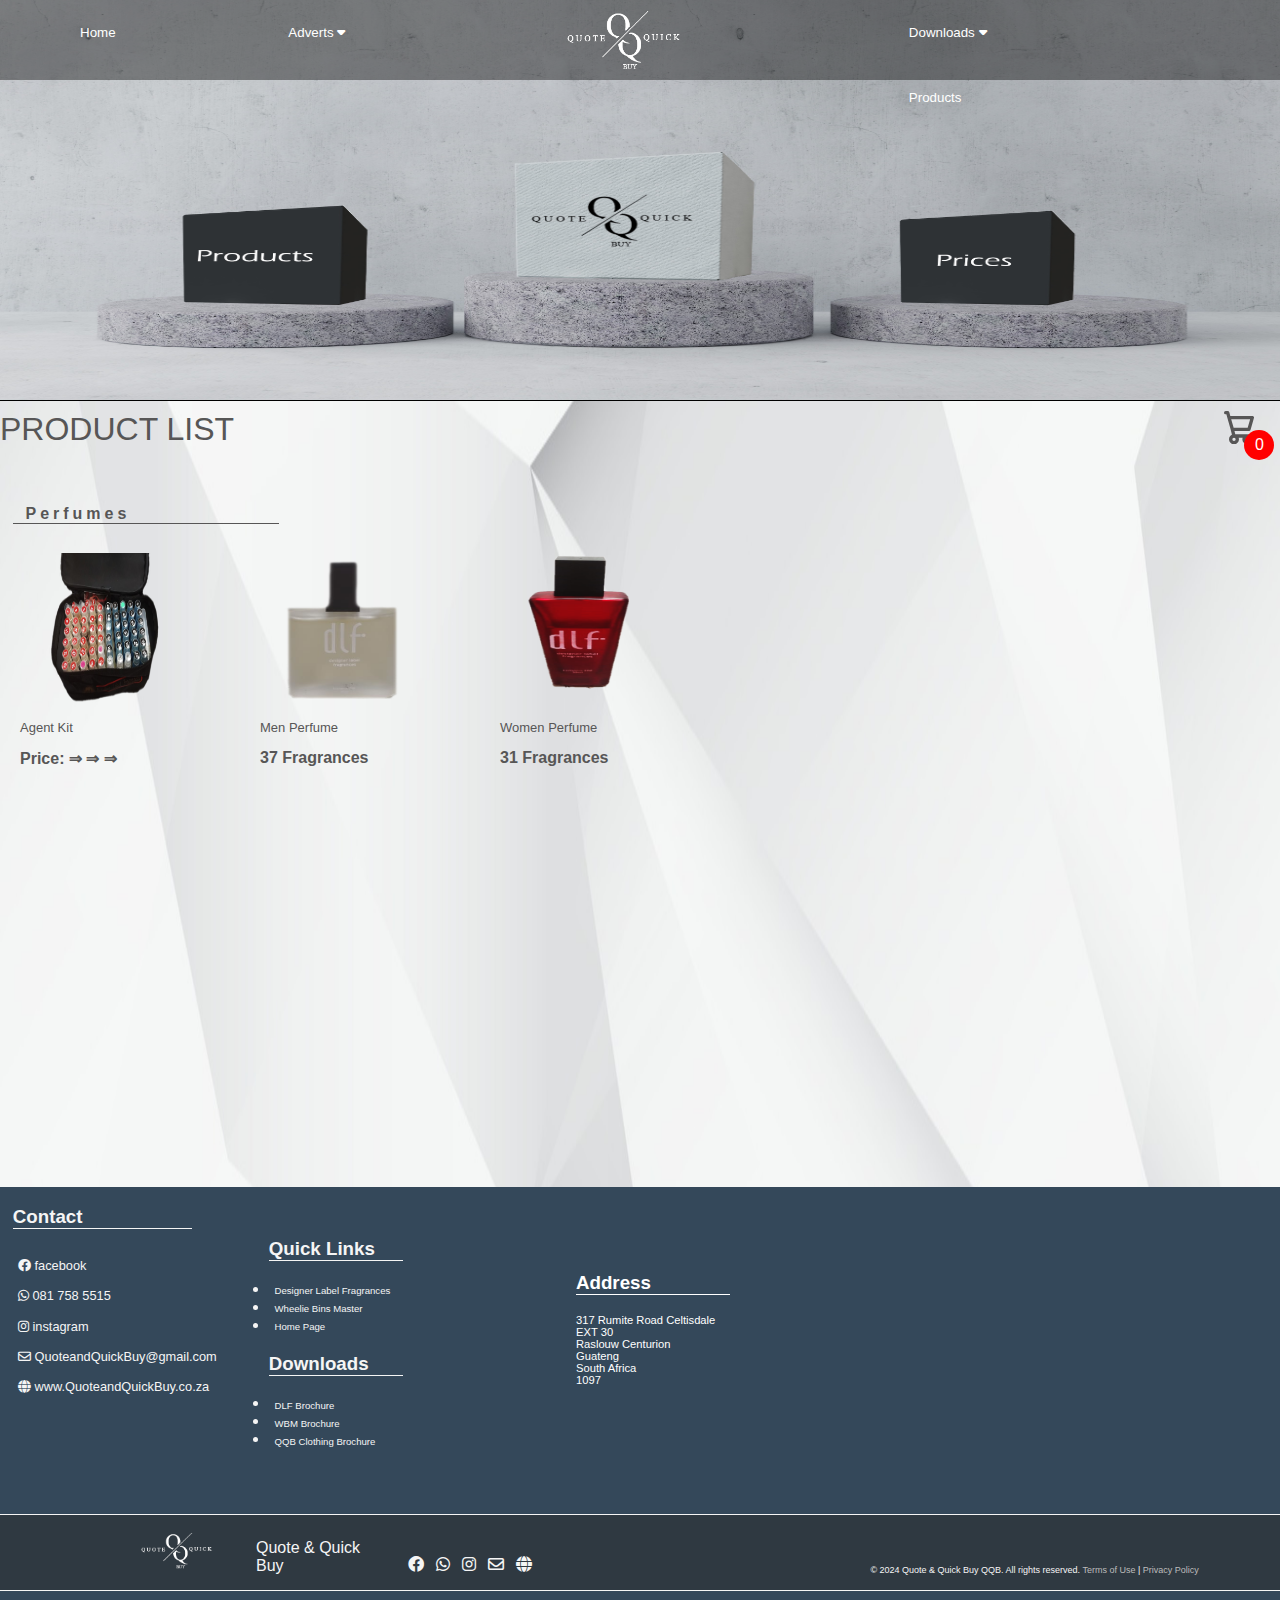
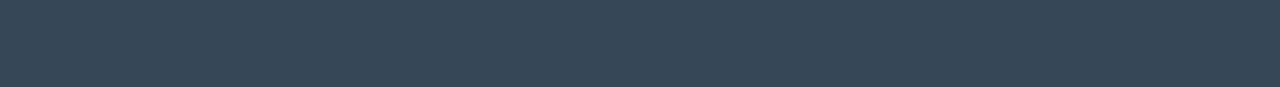
==== products.html @ 42e5ba8c "Add files via upload" ====
<!DOCTYPE html>

<html lang="en">
  <head>
    <meta charset="utf-8">
    <meta name="viewport" content="width=device-width, initial-scale=1">
    <link href="products.css" rel="stylesheet">
    <!-- <link rel="stylesheet" href="style.css"> -->
    <link rel="stylesheet" href="https://cdnjs.cloudflare.com/ajax/libs/font-awesome/4.7.0/css/font-awesome.min.css">
    <link rel="stylesheet" href="https://cdnjs.cloudflare.com/ajax/libs/font-awesome/6.0.0/css/all.min.css">
    <script src="navbarscript.js"></script>
    <title>QQB-Products</title>
  </head>
  <body>
    <div class="nav-body">
        <nav>
        <a class="logo1" href="#logo"></a>            
        <a href="cart_and_checkout-main/cart_and_checkout-main/index1.html">Home</a>

        <!-- <a href="#Adverts">Adverts</a> -->
        <div class="dropdown-adverts">
            <a href="#Adverts">Adverts <i class="fa fa-caret-down"></i></a>
            <div class="dropdown-content-adds">
                <!-- Add links inside the dropdown if needed -->
                <a href="DLF.html">Desginer Lable Fragrances</a>
                <a href="WBM.html">Wheelie Bin Master</a>
            </div>
        </div>
        
        <a class="logo" href="#logo"></a>

        <!-- <a href="DLF.html">Downloads</a> -->
        <div class="dropdown-downloads">
            <a href="#Adverts">Downloads <i class="fa fa-caret-down"></i></a>
            <div class="dropdown-content-docs">
                <!-- Add links inside the dropdown if needed -->
                <a href="Photos/Perfume/Brochure1.png"  target="_blank">DLF Brochure</a>
                <a href="Photos/bins/wheelibinmaster-brochure.png" target="_blank">WBM Brochure</a>
                <a href="Photos/Products/Clothing.png"  target="_blank">Clothing Brochure</a>
            </div>
        </div>
        <a href="#contact">Products</a>
        <a href="javascript:void(0);" class="icon" onclick="myFunction()" style="color: whitesmoke">
        &#9776;
        </a>
        </nav>
    </div>

    <div class="product-menu">
        <header>
            <div class="title">PRODUCT LIST</div>
            <div class="icon-cart">
                <svg aria-hidden="true" xmlns="http://www.w3.org/2000/svg" fill="none" viewBox="0 0 18 20">
                    <path stroke="currentColor" stroke-linecap="round" stroke-linejoin="round" stroke-width="2" d="M6 15a2 2 0 1 0 0 4 2 2 0 0 0 0-4Zm0 0h8m-8 0-1-4m9 4a2 2 0 1 0 0 4 2 2 0 0 0 0-4Zm-9-4h10l2-7H3m2 7L3 4m0 0-.792-3H1"/>
                </svg>
                <span>0</span>
            </div>
        </header>
        <div class="listProduct">
            <!-- item -->
        </div>
    </div>    

    <div class="product-menu">
        <div class="product-heading"><h4>Perfumes</h4></div>
        <div class="cosmetic-list">
         
            <div class="product" onclick="showDetails('product2.0')">
                <img src="Photos/Products/dlfkit.png" alt="">
                <p>Agent Kit</p>
                <h2>Price: &#8658; &#8658; &#8658; </h2>
            </div>
            <div class="perfumeDLF" id="product2.0">
                <h4>Item: DLFKIT</h4>
                <p>Qty: 68 Samples</p>
                <p>Size: 5ml per bottle</p>
                <p style="font-size: smaller;">Vist Advert: <a href="DLF.html">Designer Label Fragrances</a> for more information </p>
            </div>
         
            <div class="product" onclick="showDetails('product2.1')">
                <img src="Photos/Products/dlfmenbottle.png" alt="">
                <p>Men Perfume</p>
                <h2>37 Fragrances</h2>
            </div>
            <div class="perfumeDLF" id="product2.1">
                <h4>Item: DLFMEN</h4>
                <p>Prices: From R160</p>
                <p>Size: 50ml</p>
                <p>Fragrances: 37</p>
                <p style="font-size: smaller;">Vist Advert: <a href="DLF.html">Designer Label Fragrances</a> for more information. </p>
                <p style="font-size: xx-small; color: rgba(7, 3, 230, 0.623);">Note: perfumes only sold in singles by agents. Contact via <a href="mailto:quoteandquickbuy@gmail.com">Email</a> or Whatsapp to find a agent near you</p>
            </div>
         
            <div class="product" onclick="showDetails('product2.2')">
                <img src="Photos/Products/dlfladiesbottle.png" alt="">
                <p>Women Perfume</p>
                <h2>31 Fragrances</h2>
            </div>
            <div class="perfumeDLF" id="product2.2">
                <h4>Item: DLFLAD</h4>
                <p>Price: From R185</p>
                <p>Size: 50ml</p>
                <p>Fragrances: 37</p>
                <p style="font-size: smaller;">Vist Advert: <a href="DLF.html">Designer Label Fragrances</a> for more information. </p>
                <p style="font-size: xx-small; color: rgba(147, 3, 204, 0.644);">Note: perfumes only sold in singles by agents. Contact via <a href="mailto:quoteandquickbuy@gmail.com">Email</a> or Whatsapp to find a agent near you</p>
            </div>
        </div>
    </div>

    <script>
        function showDetails(productId) {
            var productDetails = document.getElementById(productId);
            if (productDetails.style.display === "none") {
                productDetails.style.display = "block";
            } else {
                productDetails.style.display = "none";
            }
        }
    </script>

    <div class="cartTab">
        <h1>Shopping Cart</h1>
        <div class="listCart">
            <div class="item">
                <div class="image">
                    <img src="image/1.png" alt="">
                </div>
                <div class="name">
                    name
                </div>
                <div class="totalPrice">
                    R200
                </div>
                <div class="quantity">
                    <span class="minus"><</span>
                    <span>1</span>
                    <span class="plus">></span>
                </div>
            </div>
        </div>
        <div class="btn">
            <button class="close">CLOSE</button>
            <button class="checkOut">Check Out</button>
        </div>
    </div>
    <script src="app.js"></script>
    <div class="social-links">
        <div class="contact-links">
            <h3>Contact</h3>
            <a href=""><i class="fab fa-facebook"></i>  facebook</a>
            <a href="https://wa.me/0817585515" target="_blank"><i class="fab fa-whatsapp"></i> 081 758 5515</a>
            <a href=""><i class="fab fa-instagram"></i>  instagram</a>
            <a href="mailto:quoteandquickbuy@gmail.com"><i class="far fa-envelope"></i> QuoteandQuickBuy@gmail.com</a>
            <a href="Index.html"><i class="fas fa-globe"></i> www.QuoteandQuickBuy.co.za</a>
        </div>
        <div class="advert-links">
            <h3>Quick Links</h3>
            <li><a href="DLF.html">Designer Label Fragrances</a></li>
            <li><a href="WBM.html">Wheelie Bins Master</a></li>
            <li><a href="Index.html">Home Page</a></li>
            <h3>Downloads</h3>
            <li><a href="Photos/Perfume/Brochure1.png" target="_blank">DLF Brochure</a></li>
            <li><a href="Photos/bins/WBM brocher.png" target="_blank">WBM Brochure</a></li>
            <li><a href="Photos/Products/Clothing.png" target="_blank">QQB Clothing Brochure</a></li>
        </div>
        <div class="address">
            <h3>Address</h3>
            <p>317 Rumite Road Celtisdale EXT 30 <br>
                Raslouw Centurion <br>
                Guateng <br>
                South Africa <br>
                1097
            </p>
        </div>
        <div class="terms">
            <img src="Photos/logos2.png" alt="">
            <p>Quote & Quick Buy</p>
            <div class="social-icons">
                <i class="fab fa-facebook"></i>
                <a href="https://wa.me/0817585515" target="_blank"><i class="fab fa-whatsapp"></i></a>
                <i class="fab fa-instagram"></i>
                <a href="mailto:quoteandquickbuy@gmail.com"><i class="far fa-envelope"></i></a>
                <a href="Index.html"><i class="fas fa-globe"></i></a>
            </div>
            <footer>
                <p>&copy; 2024 Quote & Quick Buy QQB. All rights reserved. <a href="#">Terms of Use</a> | <a href="#">Privacy Policy</a></p>
            </footer>
        </div>
    </div>
  </body>
---- products.css ----
body {
  font-family: Arial, sans-serif;
  margin: 0;
  background-image: url(Photos/product3.jpg);
  background-repeat: no-repeat;
  background-size: 100% 100%;
}



/* --------------------nav bar ------------------------ */
.nav-body {
  background-image: url(Photos/product8.jpg);
  background-size: 100% 100%;
  background-repeat: no-repeat;
  height: 400px;
  border-bottom: solid 1px;
  overflow: hidden;
}
nav{
  background-color: rgba(0, 0, 0, 0.397);
  height: 80px;
}
nav a {
  float: left;
  display: block;
  color: rgb(255, 255, 255);
  text-align: center;
  font-size: smaller;
  padding: 25px 16px;
  margin-right: 6%;
  margin-left: 5%;
  text-decoration: none;
}
nav a:hover {
  color: black;
  font-weight: bold;
}

.icon{
  display: none;
}

.dropdown-content-adds {
  display: none;
  margin-left: 20%;
  margin-top: 3%;
  position: absolute;
  background-color: rgba(0, 0, 0, 0.397);
  box-shadow: 0 8px 16px rgba(0, 0, 0, 0.2);
  z-index: 1;
  a{
    padding: 4%;
  }
}
.dropdown-adverts:hover .dropdown-content-adds {
  display: block;
  a:hover{
    margin: 0%;
    text-align: left;
  }
}

.dropdown-adverts:hover .fa-caret-down {
  transform: rotate(-180deg);
}
.dropdown-downloads:hover .fa-caret-down {
  transform: rotate(-180deg);
}

.dropdown-content-docs {
  display: none;
  margin-left: 63%;
  margin-top: 3%;
  position: absolute;
  background-color: rgba(0, 0, 0, 0.397);
  box-shadow: 0 8px 16px rgba(0, 0, 0, 0.2);
  z-index: 1;
  a{
    width: 60%;
    padding: 4%;
    text-align: left;
  }
}
.dropdown-downloads:hover .dropdown-content-docs {
  display: block;
  a:hover{
    margin: 0%;
    text-align: center;
  }
}

@media screen and (max-width: 600px) {
    nav a:not(:first-child) {
      display: none;
    }

    nav .dropdown-adverts a, .dropdown-downloads a{
      display: none;
    }

    .icon{
        display: block;
        float: right;
        margin-right: 0%;
    }

    nav a.icon {
      float: right;
      display: block;
      color:black;
    }

    nav a.logo1{
      display: block;
      width: 220px;
      background-position-x: -50%;
      margin-left: 0%;
      padding: 0%;
    }
}

@media screen and (max-width: 600px) {
    nav.responsive a.icon {
      position: absolute;
      right: 0;
      top: 0;
    }

    nav.responsive a {
      margin-left: 0%;
      float: none;
      display: block;
      text-align: left;
      background-color: #37383836;
    }

    nav.responsive a.logo {
        display: none;
    }
    nav a.logo1{
      display: block;
      background-position-x: 0%;
    }

    .dropdown-content-adds, .dropdown-content-docs {
      position:relative;
      margin-left: 35%;
      margin-top: 0%;
      a{
        font-size: x-small;
        margin-left: 5%;
      }  
    }    
}

.logo{
  padding: 0%;
  width: 250px;
  height: 70px;
  background-image: url("Photos/logos2.png");
  background-repeat: no-repeat;
  background-position-x: center;
  background-position-y: 38%;
  background-size: 65%;
}
.logo1{
  display: none;
  height: 70px;
  background-image: url("Photos/logos2.png");
  background-repeat: no-repeat;
  background-position-y: 45%;
  background-size: 75%;
}

/* -----------------------Product-menu------------------------ */
.product-menu{
  color: rgb(87, 86, 86);
}
.product-heading{
  height: 50px;
  letter-spacing: 4px;
  padding-top: 25px;
  padding-left: 1%;
  h4{
    padding-left: 1%;
    border-bottom: solid 1px;
    width: 20%;
  }
}
.container{
  /* width: 900px; */
  margin: auto;
  max-width: 90vw;
  text-align: center;
  padding-top: 10px;
  transition: transform .5s;
}
svg{
  width: 30px;
}
header{
  display: flex;
  width: 98%;
  justify-content: space-between;
  padding: 10px 0;
}

.icon-cart{
  position: relative;
}
.icon-cart span{
  position: absolute;
  background-color: red;
  width: 30px;
  height: 30px;
  display: flex;
  justify-content: center;
  align-items: center;
  border-radius: 50%;
  color: #fff;
  top: 50%;
  right: -20px;
}
.title{
  font-size: xx-large;
}
.listProduct{
  display: grid;
  grid-template-columns: repeat(4, 1fr);
  gap: 20px;
}
.listProduct .item img{
  width: 90%;
  filter: drop-shadow(0 50px 20px #0009);
}
.listProduct .item button{
  background-color: #353432;
  color: #eee;
  border: none;
  padding: 5px 5px;
  margin-top: 1px;
  border-radius: 20px;
}

.cosmetic-list{
  display: flex;
  overflow-x: auto; 
  overflow-y: hidden; 
  white-space: nowrap; 
  -webkit-overflow-scrolling: touch; 
  padding-bottom: 10px; 
}
/* .listBins{
  display: flex;
  overflow-x: auto; 
  overflow-y: hidden; 
  white-space: nowrap; 
  -webkit-overflow-scrolling: touch; 
  padding-bottom: 10px; 
} */
.product {
  width: 200px;
  height: 220px;
  /* border: 1px solid #cccccc86; */
  padding: 10px;
  margin: 10px;
  cursor: pointer;
  img{
    width: 125px;
    height: 150px;
    margin-left: 10%;
  }
  p{
    font-size: small;
  }
  h2{
    font-size: 100%;
  }
}
.product:hover{
  color: black;
  box-shadow: 5px 5px 10px 5px rgba(46, 45, 45, 0.5);
}
.product-details {
  display: none;
  width: 200px;
  height: 220px;
  margin-top: -252px;
  margin-left: 240px;
  border: 1px solid #ccc;
  padding: 10px;
  font-size: small;
  p{
    width: 90%;
    text-wrap:wrap;
    a{
      color: black;
    }
  }
}

.perfumeDLF {
  display: none;
  width: 200px;
  height: 220px;
  margin-top: 10px;
  border: 1px solid #ccc;
  padding: 10px;
  font-size: small;
  p{
    width: 90%;
    text-wrap:wrap;
    a{
      color: black;
    }
  }
}

@media screen and (max-width: 600px){
  .product-heading{
    padding-top: 15px;
    h4{
      text-decoration-line: underline;
      width: 40%;
      font-size: 80%;
      border-bottom: none;
    }
  }
  .product{
    img{
      margin-left: 0%;
    }
  }
  .product-details{
    border: solid 1px black;
    h4{
      width: 150px;
    }
  }
}

/* cart */

.cartTab{
  width: 400px;
  background-color: #353432;
  color: #eee;
  position: fixed;
  top: 0;
  right: -400px;
  bottom: 0;
  display: grid;
  grid-template-rows: 70px 1fr 70px;
  transition: .5s;
}
body.showCart .cartTab{
  inset: 0 0 0 auto;
  right: 0;
}
body.showCart .container{
  transform: translateX(-250px);
}
.cartTab h1{
  padding: 20px;
  margin: 0;
  font-weight: 300;
}
.cartTab .btn{
  display: grid;
  grid-template-columns: repeat(2, 1fr);
}
.cartTab button{
  background-color: #E8BC0E;
  border: none;
  font-family: Poppins;
  font-weight: 500;
  cursor: pointer;
}
.cartTab .close{
  background-color: #eee;
}
.listCart .item img{
  width: 100%;
}
.listCart .item{
  display: grid;
  grid-template-columns: 70px 150px 50px 1fr;
  gap: 10px;
  text-align: center;
  align-items: center;
}
.listCart .quantity span{
  display: inline-block;
  width: 25px;
  height: 25px;
  background-color: #eee;
  border-radius: 50%;
  color: #555;
  cursor: pointer;
}
.listCart .quantity span:nth-child(2){
  background-color: transparent;
  color: #eee;
  cursor: auto;
}
.listCart .item:nth-child(even){
  background-color: #eee1;
}
.listCart{
  overflow: auto;
}
.listCart::-webkit-scrollbar{
  width: 0;
}
@media only screen and (max-width: 992px) {
  .listProduct{
      grid-template-columns: repeat(3, 1fr);
  }
}


/* mobile */
@media only screen and (max-width: 768px) {
  .listProduct{
      grid-template-columns: repeat(2, 1fr);
  }
}


/* ----------------------------INFO--------------------------- */
.social-links{
  margin-top: 30%;
  height: 500px;
  background-color: #34485a;
  .contact-links{
    color: whitesmoke;
    width:20%;
    display: flex;
    flex-direction: column;
    padding-left: 1%;
    h3{
      width: 70%;
      border-bottom: solid 1px;
    }
    a{
      color: whitesmoke;
      text-decoration: none;
      margin-top: 2%;
      padding: 2%;
      font-size: 80%;
    }
    :hover{
      color:rgb(177, 106, 0);
    }
  }
  .advert-links{
    color: whitesmoke;
    width: 15%;
    display: flex;
    flex-direction: column;
    padding-left: 1%;
    margin-left: 20%;
    margin-top: -180px;
    h3{
      /* padding-top: 8px; */
      width: 70%;
      border-bottom: solid 1px;
    }
    a{
      color: whitesmoke;
      text-decoration: none;
      margin-top: 2%;
      padding: 3%;
      font-size: 60%;  
    }
    :hover{
      color: rgb(177, 106, 0);
    }
  }
  .address{
    /* border: solid 1px; */
    margin-left: 45%;
    width: 12%;
    color: white;
    margin-top: -195px;
    h3{
      border-bottom:solid 1px ;
    }
    p{
      font-size: 70%;
    }

  }
}
.terms{
  border-top: solid 1px;
  border-bottom: solid 1px;
  color: whitesmoke;
  margin-top: 10%;
  width: 100%;
  height: 15%;
  background-color: rgba(44, 44, 44, 0.527);
  img{
    position:absolute ;
    width: 8%;
    height: 8%;
    margin-left: 10%;
  }
  p{
    margin-left: 20%;
    padding-top: 8px;
    width: 10%;
  }
  .social-icons{
    margin-top: -50px;
    background-color: rgba(44, 44, 44, 0);
    width: 30%;
    text-align: center;
    margin-left:22%;
    padding-top: 15px;
    i{
      color: whitesmoke;
      margin-right: 2%;
    }
    :hover{
      color: rgb(177, 106, 0);
    }
  }
  footer{
    width: 40%;
    float: right;
    margin-top: -2%;
    p{
      width: 70%;
      font-size: xx-small;
      a{
        color: rgb(190, 188, 188);
        text-decoration: none;
      }
    }
    
  }
}

@media screen and (max-width: 600px){
  .social-links{
    height: 250px;
    font-size: 45%;
    .contact-links{
      margin-left: 1%;
      width: 30%;
    }
    .advert-links{
      margin-left: 32%;
      width: 30%;
      margin-top: -79px;
    }
    .address{
      width: 30%;
      margin-top: -90px;
      margin-left: 65%;
    }
  }
  .terms{
    margin-top: 20%;
    height: 25%;
    img{
      width: 12%;
      height: 6%;
      margin-left: 5%;
    }
    p{
      width: 20%;
      font-size: 35%;
      margin-left: 20%;
      margin-top: 3%;
    }
    .social-icons{
      width: 60%;
      margin-top: -7%;
      margin-left: 35%;
      i{
        margin-right: 10%;
      }
    }
    footer{
      margin-top: 2%;
      margin-left: 0%;
      width: 98%;
      p{
        width: 50%;
        font-size: 4px;
      }
    }
  }
}
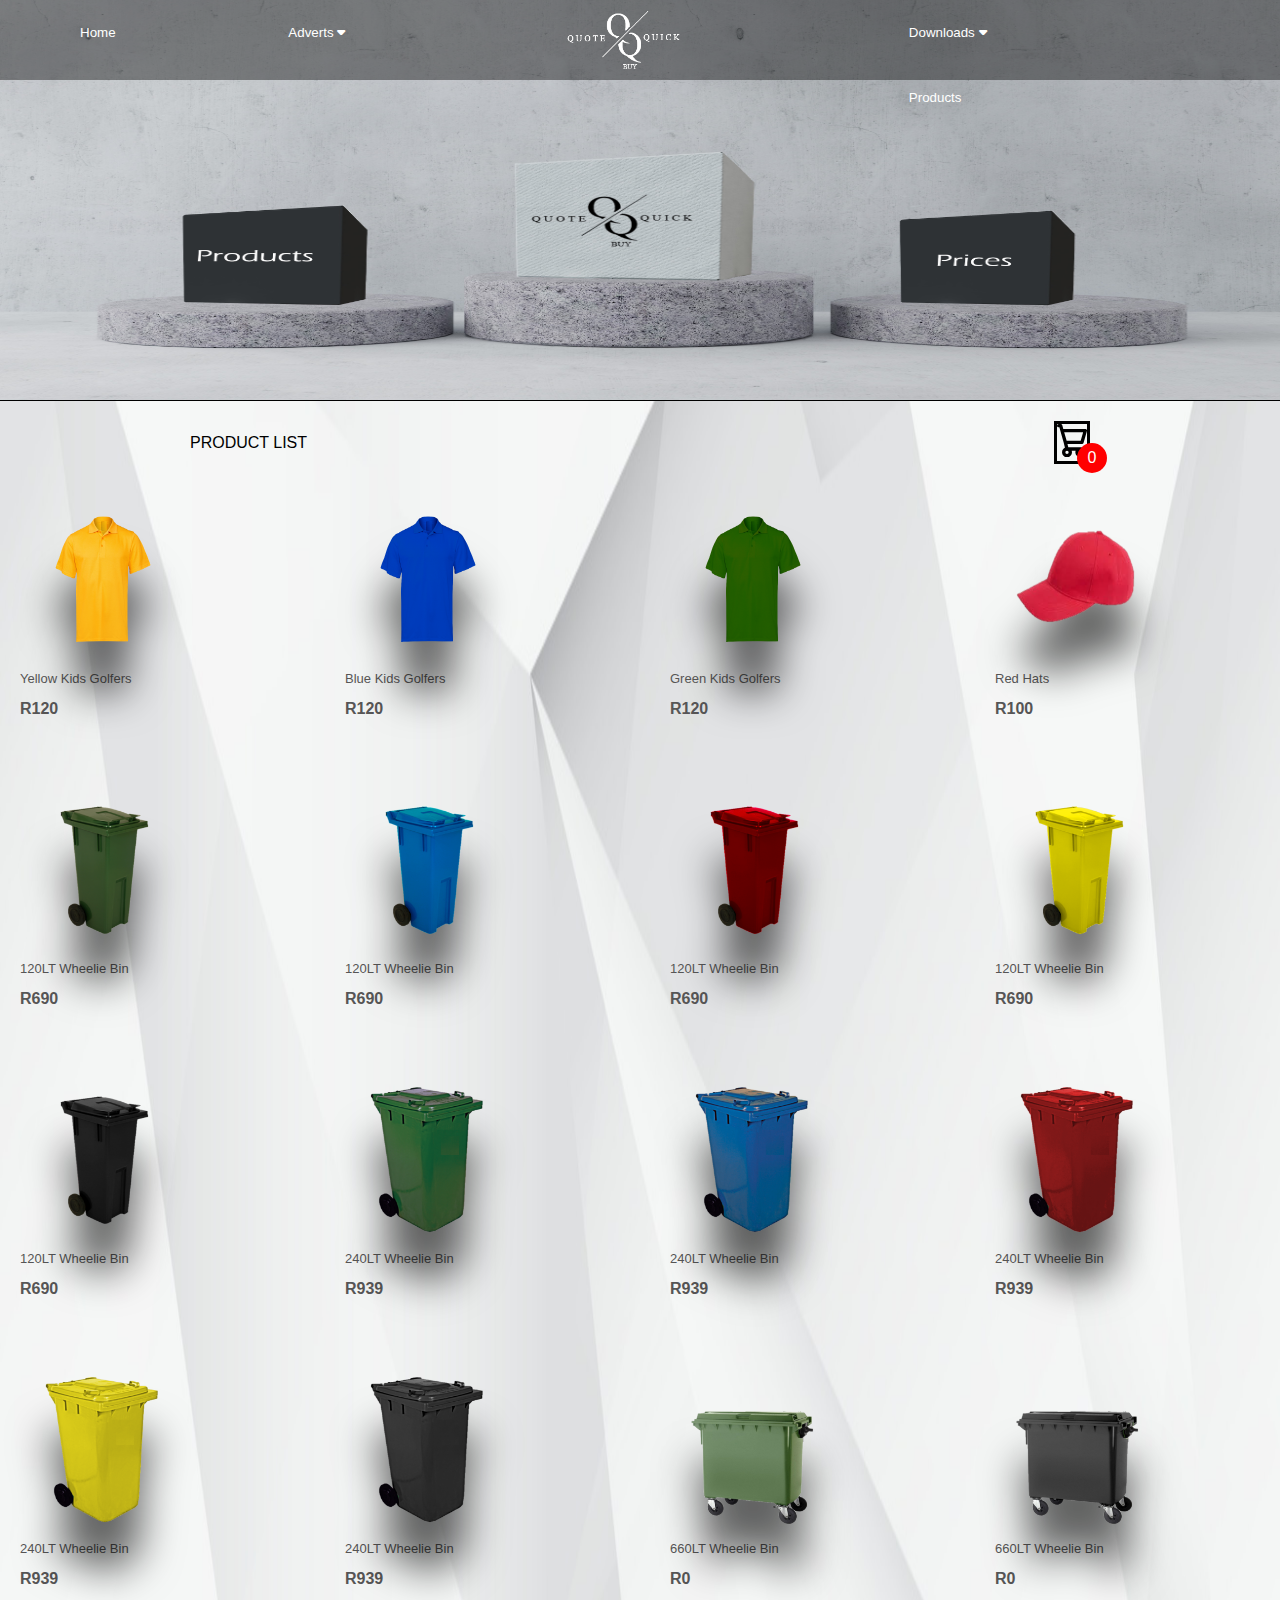
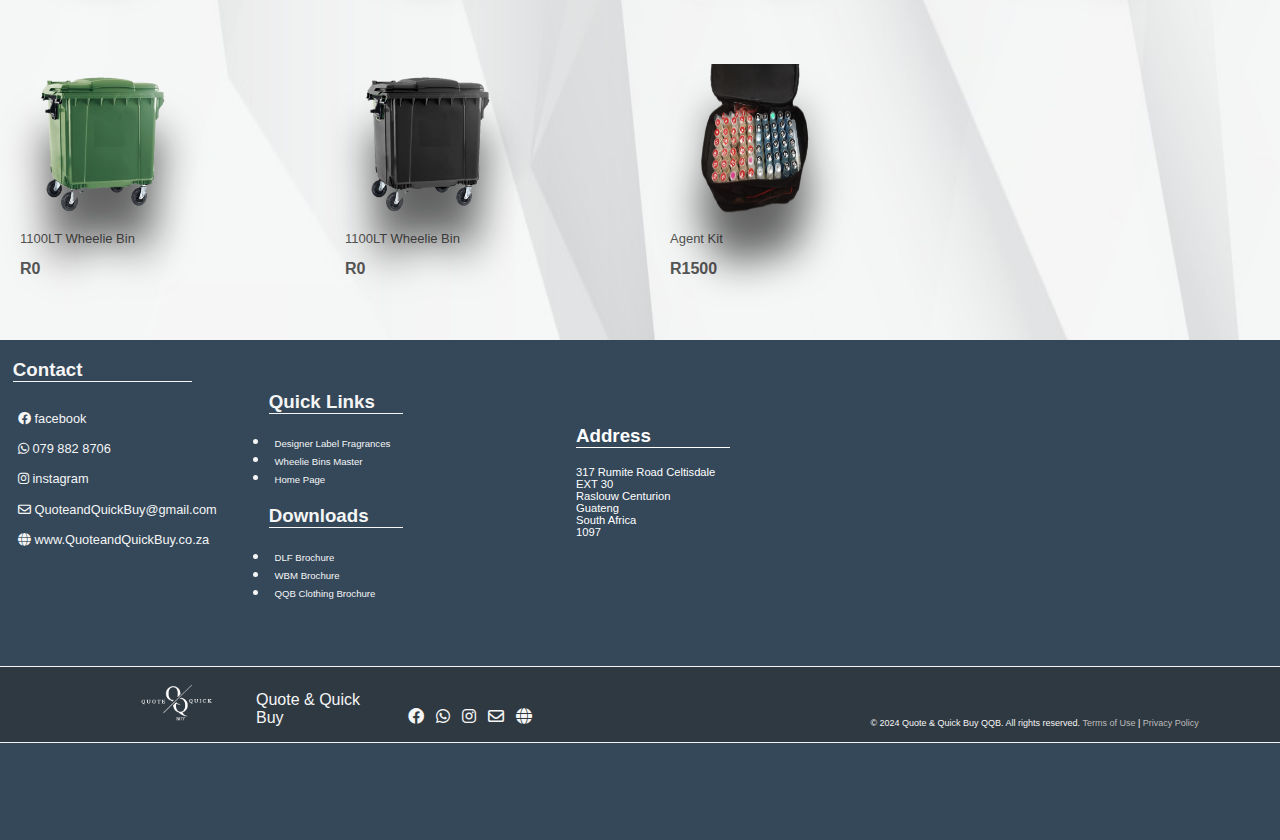
==== commit 9413fa49: "Add files via upload" ====
--- a/products.html
+++ b/products.html
@@ -5,7 +5,7 @@
     <meta charset="utf-8">
     <meta name="viewport" content="width=device-width, initial-scale=1">
     <link href="products.css" rel="stylesheet">
-    <!-- <link rel="stylesheet" href="style.css"> -->
+    <!-- <link href="style.css" rel="stylesheet"> -->
     <link rel="stylesheet" href="https://cdnjs.cloudflare.com/ajax/libs/font-awesome/4.7.0/css/font-awesome.min.css">
     <link rel="stylesheet" href="https://cdnjs.cloudflare.com/ajax/libs/font-awesome/6.0.0/css/all.min.css">
     <script src="navbarscript.js"></script>
@@ -15,7 +15,7 @@
     <div class="nav-body">
         <nav>
         <a class="logo1" href="#logo"></a>            
-        <a href="cart_and_checkout-main/cart_and_checkout-main/index1.html">Home</a>
+        <a href="Index.html">Home</a>
 
         <!-- <a href="#Adverts">Adverts</a> -->
         <div class="dropdown-adverts">
@@ -45,44 +45,114 @@
         </a>
         </nav>
     </div>
-
-    <div class="product-menu">
-        <header>
-            <div class="title">PRODUCT LIST</div>
-            <div class="icon-cart">
-                <svg aria-hidden="true" xmlns="http://www.w3.org/2000/svg" fill="none" viewBox="0 0 18 20">
-                    <path stroke="currentColor" stroke-linecap="round" stroke-linejoin="round" stroke-width="2" d="M6 15a2 2 0 1 0 0 4 2 2 0 0 0 0-4Zm0 0h8m-8 0-1-4m9 4a2 2 0 1 0 0 4 2 2 0 0 0 0-4Zm-9-4h10l2-7H3m2 7L3 4m0 0-.792-3H1"/>
-                </svg>
-                <span>0</span>
-            </div>
-        </header>
-        <div class="listProduct">
-            <!-- item -->
-        </div>
-    </div>    
-
-    <div class="product-menu">
-        <div class="product-heading"><h4>Perfumes</h4></div>
-        <div class="cosmetic-list">
-         
+    <div class="container">
+        <div class="title">PRODUCT LIST</div>
+        <div class="icon-cart">
+            <svg aria-hidden="true" xmlns="http://www.w3.org/2000/svg" fill="none" viewBox="0 0 18 20">
+                <path stroke="currentColor" stroke-linecap="round" stroke-linejoin="round" stroke-width="2" d="M6 15a2 2 0 1 0 0 4 2 2 0 0 0 0-4Zm0 0h8m-8 0-1-4m9 4a2 2 0 1 0 0 4 2 2 0 0 0 0-4Zm-9-4h10l2-7H3m2 7L3 4m0 0-.792-3H1"/>
+            </svg>
+            <span>0</span>
+        </div>
+    </div>
+    <div class="listProduct">
+        <!-- <div class="product-heading"><h4>Clothing</h4></div> -->
+        <!-- <div class="product-info">
+            
+            <div class="product" onclick="showDetails('product1.0')">
+                <img src="Photos/Products/yelkg.png" alt="">
+                <p>Yellow Kiddies Golfers</p>
+                <h2>Price: R120</h2>
+            </div>
+            <div class="product-details" id="product1.0">
+                <h4>Item: YELKG</h4>
+                <p>Price: R120</p>
+                <p>Color: Yellow</p>
+                <p>Size: 5 to 12 years</p>
+                <p style="font-size: smaller;">Price does not include delivery. Discount of 10% for orders 10 or more. <br> <a href="mailto:quoteandquickbuy@gmail.com">Email</a> to place order or quote.</p>
+            </div>
+            
+            <div class="product" onclick="showDetails('product1.1')">
+                <img src="Photos/Products/blukg.png" alt="">
+                <p>Blue kiddies golfers</p>
+                <h2>Price: R120</h2>
+            </div>
+            <div class="product-details" id="product1.1">
+                <h4>Item: BLUKG</h4>
+                <p>Price: R120</p>
+                <p>Color: Blue</p>
+                <p>Size: 5 to 12 years</p>
+                <p style="font-size: smaller;">Price does not include delivery. Discount of 10% for orders 10 or more. <br> <a href="mailto:quoteandquickbuy@gmail.com">Email</a> to place order or quote.</p>
+            </div>
+            
+            <div class="product" onclick="showDetails('product1.2')">
+                <img src="Photos/Products/grekg.png" alt="">
+                <p>Green kiddies golfers</p>
+                <h2>Price: R120</h2>
+            </div>
+            <div class="product-details" id="product1.2">
+                <h4>Item: GREKG</h4>
+                <p>Price: R120</p>
+                <p>Color: Green</p>
+                <p>Size: 5 to 12 years</p>
+                <p style="font-size: smaller;">Price does not include delivery. Discount of 10% for orders 10 or more. <br> <a href="mailto:quoteandquickbuy@gmail.com">Email</a> to place order or quote.</p>
+            </div>
+            
+            <div class="product" onclick="showDetails('product1.3')">
+                <img src="Photos/Products/redkh.png" alt="">
+                <p>Red Sports Hats</p>
+                <h2>Price: R100</h2>
+            </div>
+            <div class="product-details" id="product1.3">
+                <h4>Item: REDKH</h4>
+                <p>Price: R100</p>
+                <p>Color: Red</p>
+                <p>Size: All ages adjusted</p>
+                <p style="font-size: smaller;">Price does not include delivery. Discount of 10% for orders 10 or more. <br> <a href="mailto:quoteandquickbuy@gmail.com">Email</a> to place order or quote.</p>
+            </div>
+        </div> -->
+        <!-- <button class="addCart">Add To Cart</button> -->
+    </div>
+    <div class="cartTab">
+        <h1>Shopping Cart</h1>
+        <div class="listCart">
+            <!-- <div class="image">
+                <img src="${info.image}">
+            </div>
+            <div class="name">${info.name}</div>
+            <div class="totalPrice">$${info.price * item.quantity}</div>
+            <div class="quantity">
+                <span class="minus"><</span>
+                <span>${item.quantity}</span>
+                <span class="plus">></span>
+            </div> -->
+        </div>
+        <div class="btn">
+            <button class="close">CLOSE</button>
+            <button class="checkOut">Check Out</button>
+        </div>
+    </div>
+        <!-- --------------------------------- -->
+        <!-- <div class="product-heading"><h4>Perfumes</h4></div> -->
+        <!-- <div class="cosmetic-list">
+            
             <div class="product" onclick="showDetails('product2.0')">
                 <img src="Photos/Products/dlfkit.png" alt="">
                 <p>Agent Kit</p>
                 <h2>Price: &#8658; &#8658; &#8658; </h2>
             </div>
-            <div class="perfumeDLF" id="product2.0">
+            <div class="product-details" id="product2.0">
                 <h4>Item: DLFKIT</h4>
                 <p>Qty: 68 Samples</p>
                 <p>Size: 5ml per bottle</p>
                 <p style="font-size: smaller;">Vist Advert: <a href="DLF.html">Designer Label Fragrances</a> for more information </p>
             </div>
-         
+            
             <div class="product" onclick="showDetails('product2.1')">
                 <img src="Photos/Products/dlfmenbottle.png" alt="">
                 <p>Men Perfume</p>
                 <h2>37 Fragrances</h2>
             </div>
-            <div class="perfumeDLF" id="product2.1">
+            <div class="product-details" id="product2.1">
                 <h4>Item: DLFMEN</h4>
                 <p>Prices: From R160</p>
                 <p>Size: 50ml</p>
@@ -90,13 +160,13 @@
                 <p style="font-size: smaller;">Vist Advert: <a href="DLF.html">Designer Label Fragrances</a> for more information. </p>
                 <p style="font-size: xx-small; color: rgba(7, 3, 230, 0.623);">Note: perfumes only sold in singles by agents. Contact via <a href="mailto:quoteandquickbuy@gmail.com">Email</a> or Whatsapp to find a agent near you</p>
             </div>
-         
+            
             <div class="product" onclick="showDetails('product2.2')">
                 <img src="Photos/Products/dlfladiesbottle.png" alt="">
                 <p>Women Perfume</p>
                 <h2>31 Fragrances</h2>
             </div>
-            <div class="perfumeDLF" id="product2.2">
+            <div class="product-details" id="product2.2">
                 <h4>Item: DLFLAD</h4>
                 <p>Price: From R185</p>
                 <p>Size: 50ml</p>
@@ -104,9 +174,8 @@
                 <p style="font-size: smaller;">Vist Advert: <a href="DLF.html">Designer Label Fragrances</a> for more information. </p>
                 <p style="font-size: xx-small; color: rgba(147, 3, 204, 0.644);">Note: perfumes only sold in singles by agents. Contact via <a href="mailto:quoteandquickbuy@gmail.com">Email</a> or Whatsapp to find a agent near you</p>
             </div>
-        </div>
-    </div>
-
+        </div> -->
+    </div>
     <script>
         function showDetails(productId) {
             var productDetails = document.getElementById(productId);
@@ -117,38 +186,13 @@
             }
         }
     </script>
-
-    <div class="cartTab">
-        <h1>Shopping Cart</h1>
-        <div class="listCart">
-            <div class="item">
-                <div class="image">
-                    <img src="image/1.png" alt="">
-                </div>
-                <div class="name">
-                    name
-                </div>
-                <div class="totalPrice">
-                    R200
-                </div>
-                <div class="quantity">
-                    <span class="minus"><</span>
-                    <span>1</span>
-                    <span class="plus">></span>
-                </div>
-            </div>
-        </div>
-        <div class="btn">
-            <button class="close">CLOSE</button>
-            <button class="checkOut">Check Out</button>
-        </div>
-    </div>
     <script src="app.js"></script>
+    </div>
     <div class="social-links">
         <div class="contact-links">
             <h3>Contact</h3>
             <a href=""><i class="fab fa-facebook"></i>  facebook</a>
-            <a href="https://wa.me/0817585515" target="_blank"><i class="fab fa-whatsapp"></i> 081 758 5515</a>
+            <a href="https://wa.me/0798828706" target="_blank"><i class="fab fa-whatsapp"></i> 079 882 8706</a>
             <a href=""><i class="fab fa-instagram"></i>  instagram</a>
             <a href="mailto:quoteandquickbuy@gmail.com"><i class="far fa-envelope"></i> QuoteandQuickBuy@gmail.com</a>
             <a href="Index.html"><i class="fas fa-globe"></i> www.QuoteandQuickBuy.co.za</a>
@@ -177,7 +221,7 @@
             <p>Quote & Quick Buy</p>
             <div class="social-icons">
                 <i class="fab fa-facebook"></i>
-                <a href="https://wa.me/0817585515" target="_blank"><i class="fab fa-whatsapp"></i></a>
+                <a href="https://wa.me/0798828706" target="_blank"><i class="fab fa-whatsapp"></i></a>
                 <i class="fab fa-instagram"></i>
                 <a href="mailto:quoteandquickbuy@gmail.com"><i class="far fa-envelope"></i></a>
                 <a href="Index.html"><i class="fas fa-globe"></i></a>
--- a/products.css
+++ b/products.css
@@ -6,10 +6,9 @@
   background-size: 100% 100%;
 }
 
-
-
 /* --------------------nav bar ------------------------ */
 .nav-body {
+  /* position: absolute; */
   background-image: url(Photos/product8.jpg);
   background-size: 100% 100%;
   background-repeat: no-repeat;
@@ -172,44 +171,28 @@
   background-position-y: 45%;
   background-size: 75%;
 }
-
-/* -----------------------Product-menu------------------------ */
-.product-menu{
-  color: rgb(87, 86, 86);
-}
-.product-heading{
-  height: 50px;
-  letter-spacing: 4px;
-  padding-top: 25px;
-  padding-left: 1%;
-  h4{
-    padding-left: 1%;
-    border-bottom: solid 1px;
-    width: 20%;
-  }
-}
+/* -------------------cart----------------------------- */
 .container{
-  /* width: 900px; */
+  width: 900px;
   margin: auto;
   max-width: 90vw;
   text-align: center;
   padding-top: 10px;
   transition: transform .5s;
+  display: flex;
+  justify-content: space-between;
+  align-items: center;
+  padding: 20px 0;
 }
 svg{
   width: 30px;
 }
-header{
-  display: flex;
-  width: 98%;
-  justify-content: space-between;
-  padding: 10px 0;
-}
-
 .icon-cart{
+  border: solid;
   position: relative;
 }
 .icon-cart span{
+  /* border: solid; */
   position: absolute;
   background-color: red;
   width: 30px;
@@ -222,36 +205,24 @@
   top: 50%;
   right: -20px;
 }
-.title{
-  font-size: xx-large;
-}
+
+
+/* -----------------------Product-menu------------------------ */
 .listProduct{
   display: grid;
   grid-template-columns: repeat(4, 1fr);
   gap: 20px;
-}
-.listProduct .item img{
-  width: 90%;
-  filter: drop-shadow(0 50px 20px #0009);
-}
-.listProduct .item button{
-  background-color: #353432;
-  color: #eee;
-  border: none;
-  padding: 5px 5px;
-  margin-top: 1px;
-  border-radius: 20px;
-}
-
-.cosmetic-list{
-  display: flex;
+  color: rgb(87, 86, 86);
   overflow-x: auto; 
   overflow-y: hidden; 
   white-space: nowrap; 
   -webkit-overflow-scrolling: touch; 
+}
+.product-info{
+  display: flex;
   padding-bottom: 10px; 
 }
-/* .listBins{
+/* .cosmetic-list{
   display: flex;
   overflow-x: auto; 
   overflow-y: hidden; 
@@ -262,7 +233,6 @@
 .product {
   width: 200px;
   height: 220px;
-  /* border: 1px solid #cccccc86; */
   padding: 10px;
   margin: 10px;
   cursor: pointer;
@@ -270,6 +240,7 @@
     width: 125px;
     height: 150px;
     margin-left: 10%;
+    filter: drop-shadow(0 50px 20px #0009);
   }
   p{
     font-size: small;
@@ -283,24 +254,6 @@
   box-shadow: 5px 5px 10px 5px rgba(46, 45, 45, 0.5);
 }
 .product-details {
-  display: none;
-  width: 200px;
-  height: 220px;
-  margin-top: -252px;
-  margin-left: 240px;
-  border: 1px solid #ccc;
-  padding: 10px;
-  font-size: small;
-  p{
-    width: 90%;
-    text-wrap:wrap;
-    a{
-      color: black;
-    }
-  }
-}
-
-.perfumeDLF {
   display: none;
   width: 200px;
   height: 220px;
@@ -316,8 +269,18 @@
     }
   }
 }
-
-@media screen and (max-width: 600px){
+.listProduct .item button{
+  position: absolute;
+  background-color: #353432;
+  color: #eee;
+  border: none;
+  padding: 5px 10px;
+  margin-top: -60px;
+  margin-left: 100px;
+  border-radius: 20px;
+}
+
+/* @media screen and (max-width: 600px){
   .product-heading{
     padding-top: 15px;
     h4{
@@ -338,24 +301,24 @@
       width: 150px;
     }
   }
-}
+} */
 
 /* cart */
-
 .cartTab{
+  /* display: none; */
   width: 400px;
   background-color: #353432;
   color: #eee;
   position: fixed;
-  top: 0;
+  top: 0px;
   right: -400px;
-  bottom: 0;
+  bottom: 0px;
   display: grid;
   grid-template-rows: 70px 1fr 70px;
   transition: .5s;
 }
 body.showCart .cartTab{
-  inset: 0 0 0 auto;
+  /* display: none; */
   right: 0;
 }
 body.showCart .container{
@@ -415,22 +378,34 @@
 }
 @media only screen and (max-width: 992px) {
   .listProduct{
-      grid-template-columns: repeat(3, 1fr);
-  }
-}
-
-
-/* mobile */
-@media only screen and (max-width: 768px) {
-  .listProduct{
-      grid-template-columns: repeat(2, 1fr);
-  }
-}
-
+    grid-template-columns: repeat(2, 1fr);
+    gap: 1px;
+  }
+  .product-heading{
+    padding-top: 15px;
+    h4{
+      text-decoration-line: underline;
+      width: 40%;
+      font-size: 80%;
+      border-bottom: none;
+    }
+  }
+  .product{
+    img{
+      margin-left: 0%;
+    }
+  }
+  .product-details{
+    border: solid 1px black;
+    h4{
+      width: 150px;
+    }
+  }
+}
 
 /* ----------------------------INFO--------------------------- */
 .social-links{
-  margin-top: 30%;
+  margin-top: 2%;
   height: 500px;
   background-color: #34485a;
   .contact-links{
